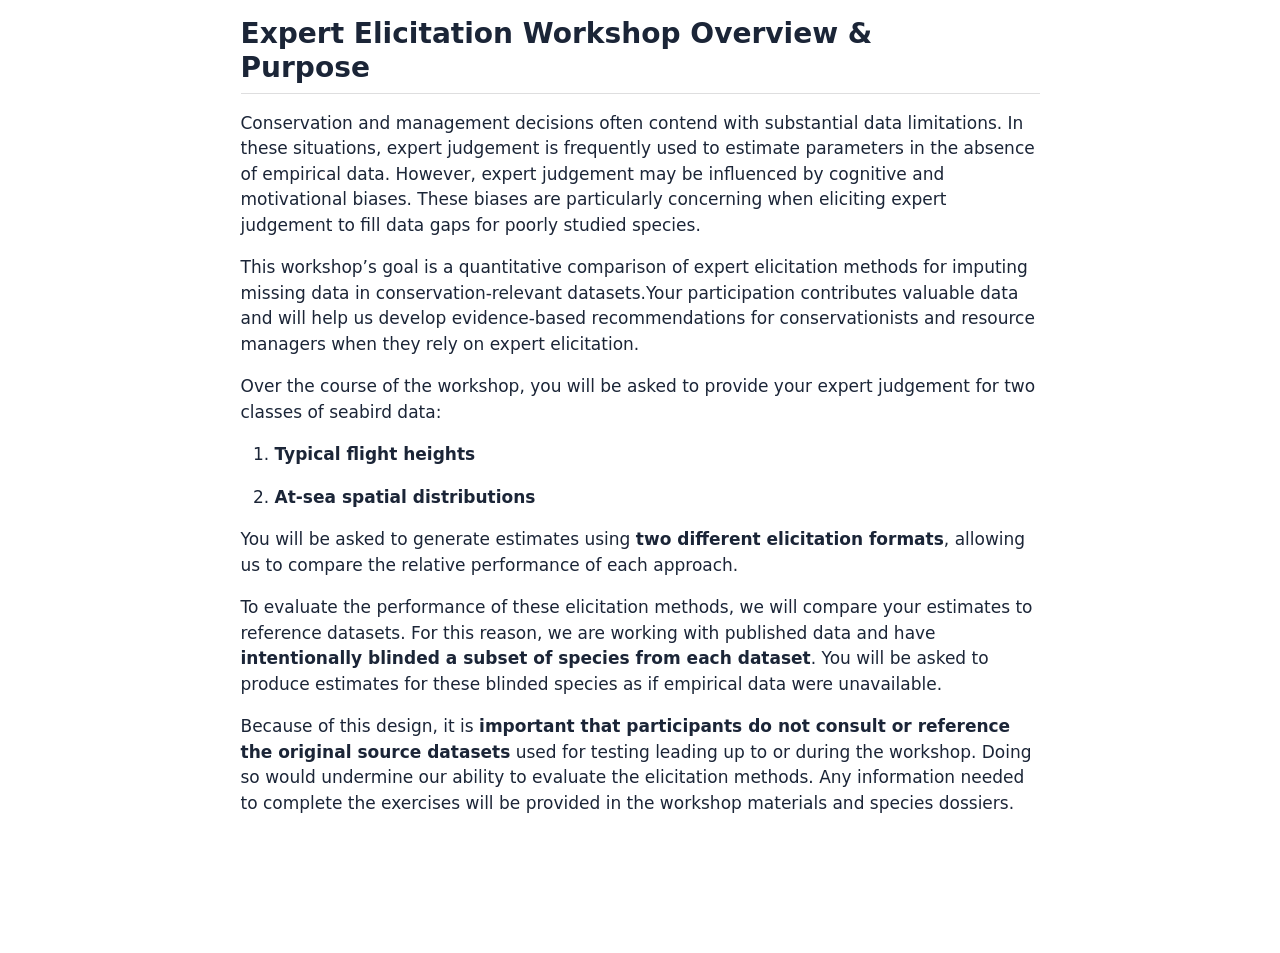
==== docs/index.html @ cf05cbc2 "intro format" ====
<!DOCTYPE html>
<html xmlns="http://www.w3.org/1999/xhtml" lang="en" xml:lang="en"><head>

<meta charset="utf-8">
<meta name="generator" content="quarto-1.7.32">

<meta name="viewport" content="width=device-width, initial-scale=1.0, user-scalable=yes">


<title>index</title>
<style>
code{white-space: pre-wrap;}
span.smallcaps{font-variant: small-caps;}
div.columns{display: flex; gap: min(4vw, 1.5em);}
div.column{flex: auto; overflow-x: auto;}
div.hanging-indent{margin-left: 1.5em; text-indent: -1.5em;}
ul.task-list{list-style: none;}
ul.task-list li input[type="checkbox"] {
  width: 0.8em;
  margin: 0 0.8em 0.2em -1em; /* quarto-specific, see https://github.com/quarto-dev/quarto-cli/issues/4556 */ 
  vertical-align: middle;
}
</style>


<script src="index_files/libs/clipboard/clipboard.min.js"></script>
<script src="index_files/libs/quarto-html/quarto.js" type="module"></script>
<script src="index_files/libs/quarto-html/tabsets/tabsets.js" type="module"></script>
<script src="index_files/libs/quarto-html/popper.min.js"></script>
<script src="index_files/libs/quarto-html/tippy.umd.min.js"></script>
<script src="index_files/libs/quarto-html/anchor.min.js"></script>
<link href="index_files/libs/quarto-html/tippy.css" rel="stylesheet">
<link href="index_files/libs/quarto-html/quarto-syntax-highlighting-37eea08aefeeee20ff55810ff984fec1.css" rel="stylesheet" id="quarto-text-highlighting-styles">
<script src="index_files/libs/bootstrap/bootstrap.min.js"></script>
<link href="index_files/libs/bootstrap/bootstrap-icons.css" rel="stylesheet">
<link href="index_files/libs/bootstrap/bootstrap-81267100e462c21b3d6c0d5bf76a3417.min.css" rel="stylesheet" append-hash="true" id="quarto-bootstrap" data-mode="light">


<link rel="stylesheet" href="styles.css">
</head>

<body class="fullcontent quarto-light">

<div id="quarto-content" class="page-columns page-rows-contents page-layout-article">

<main class="content" id="quarto-document-content">




<section id="expert-elicitation-workshop-overview-purpose" class="level2">
<h2 class="anchored" data-anchor-id="expert-elicitation-workshop-overview-purpose">Expert Elicitation Workshop Overview &amp; Purpose</h2>
<p>Conservation and management decisions often contend with substantial data limitations. In these situations, expert judgement is frequently used to estimate parameters in the absence of empirical data. However, expert judgement may be influenced by cognitive and motivational biases. These biases are particularly concerning when eliciting expert judgement to fill data gaps for poorly studied species.&nbsp;</p>
<p>This workshop’s goal is a quantitative comparison of expert elicitation methods for imputing missing data in conservation-relevant datasets.Your participation contributes valuable data and will help us develop evidence-based recommendations for conservationists and resource managers when they rely on expert elicitation.</p>
<p>Over the course of the workshop, you will be asked to provide your expert judgement for two classes of seabird data:</p>
<ol type="1">
<li><p><strong>Typical flight heights</strong>&nbsp;</p></li>
<li><p><strong>At-sea spatial distributions</strong></p></li>
</ol>
<p>You will be asked to generate estimates using <strong>two different elicitation formats</strong>, allowing us to compare the relative performance of each approach.</p>
<p>To evaluate the performance of these elicitation methods, we will compare your estimates to&nbsp; reference datasets. For this reason, we are working with published data and have <strong>intentionally blinded a subset of species from each dataset</strong>. You will be asked to produce estimates for these blinded species as if empirical data were unavailable.</p>
<p>Because of this design, it is <strong>important that participants do not consult or reference the original source datasets</strong> used for testing leading up to or during the workshop. Doing so would undermine our ability to evaluate the elicitation methods. Any information needed to complete the exercises will be provided in the workshop materials and species dossiers.</p>
<p><br>
</p>
</section>

</main>
<!-- /main column -->
<script id="quarto-html-after-body" type="application/javascript">
  window.document.addEventListener("DOMContentLoaded", function (event) {
    const icon = "";
    const anchorJS = new window.AnchorJS();
    anchorJS.options = {
      placement: 'right',
      icon: icon
    };
    anchorJS.add('.anchored');
    const isCodeAnnotation = (el) => {
      for (const clz of el.classList) {
        if (clz.startsWith('code-annotation-')) {                     
          return true;
        }
      }
      return false;
    }
    const onCopySuccess = function(e) {
      // button target
      const button = e.trigger;
      // don't keep focus
      button.blur();
      // flash "checked"
      button.classList.add('code-copy-button-checked');
      var currentTitle = button.getAttribute("title");
      button.setAttribute("title", "Copied!");
      let tooltip;
      if (window.bootstrap) {
        button.setAttribute("data-bs-toggle", "tooltip");
        button.setAttribute("data-bs-placement", "left");
        button.setAttribute("data-bs-title", "Copied!");
        tooltip = new bootstrap.Tooltip(button, 
          { trigger: "manual", 
            customClass: "code-copy-button-tooltip",
            offset: [0, -8]});
        tooltip.show();    
      }
      setTimeout(function() {
        if (tooltip) {
          tooltip.hide();
          button.removeAttribute("data-bs-title");
          button.removeAttribute("data-bs-toggle");
          button.removeAttribute("data-bs-placement");
        }
        button.setAttribute("title", currentTitle);
        button.classList.remove('code-copy-button-checked');
      }, 1000);
      // clear code selection
      e.clearSelection();
    }
    const getTextToCopy = function(trigger) {
        const codeEl = trigger.previousElementSibling.cloneNode(true);
        for (const childEl of codeEl.children) {
          if (isCodeAnnotation(childEl)) {
            childEl.remove();
          }
        }
        return codeEl.innerText;
    }
    const clipboard = new window.ClipboardJS('.code-copy-button:not([data-in-quarto-modal])', {
      text: getTextToCopy
    });
    clipboard.on('success', onCopySuccess);
    if (window.document.getElementById('quarto-embedded-source-code-modal')) {
      const clipboardModal = new window.ClipboardJS('.code-copy-button[data-in-quarto-modal]', {
        text: getTextToCopy,
        container: window.document.getElementById('quarto-embedded-source-code-modal')
      });
      clipboardModal.on('success', onCopySuccess);
    }
      var localhostRegex = new RegExp(/^(?:http|https):\/\/localhost\:?[0-9]*\//);
      var mailtoRegex = new RegExp(/^mailto:/);
        var filterRegex = new RegExp('/' + window.location.host + '/');
      var isInternal = (href) => {
          return filterRegex.test(href) || localhostRegex.test(href) || mailtoRegex.test(href);
      }
      // Inspect non-navigation links and adorn them if external
     var links = window.document.querySelectorAll('a[href]:not(.nav-link):not(.navbar-brand):not(.toc-action):not(.sidebar-link):not(.sidebar-item-toggle):not(.pagination-link):not(.no-external):not([aria-hidden]):not(.dropdown-item):not(.quarto-navigation-tool):not(.about-link)');
      for (var i=0; i<links.length; i++) {
        const link = links[i];
        if (!isInternal(link.href)) {
          // undo the damage that might have been done by quarto-nav.js in the case of
          // links that we want to consider external
          if (link.dataset.originalHref !== undefined) {
            link.href = link.dataset.originalHref;
          }
        }
      }
    function tippyHover(el, contentFn, onTriggerFn, onUntriggerFn) {
      const config = {
        allowHTML: true,
        maxWidth: 500,
        delay: 100,
        arrow: false,
        appendTo: function(el) {
            return el.parentElement;
        },
        interactive: true,
        interactiveBorder: 10,
        theme: 'quarto',
        placement: 'bottom-start',
      };
      if (contentFn) {
        config.content = contentFn;
      }
      if (onTriggerFn) {
        config.onTrigger = onTriggerFn;
      }
      if (onUntriggerFn) {
        config.onUntrigger = onUntriggerFn;
      }
      window.tippy(el, config); 
    }
    const noterefs = window.document.querySelectorAll('a[role="doc-noteref"]');
    for (var i=0; i<noterefs.length; i++) {
      const ref = noterefs[i];
      tippyHover(ref, function() {
        // use id or data attribute instead here
        let href = ref.getAttribute('data-footnote-href') || ref.getAttribute('href');
        try { href = new URL(href).hash; } catch {}
        const id = href.replace(/^#\/?/, "");
        const note = window.document.getElementById(id);
        if (note) {
          return note.innerHTML;
        } else {
          return "";
        }
      });
    }
    const xrefs = window.document.querySelectorAll('a.quarto-xref');
    const processXRef = (id, note) => {
      // Strip column container classes
      const stripColumnClz = (el) => {
        el.classList.remove("page-full", "page-columns");
        if (el.children) {
          for (const child of el.children) {
            stripColumnClz(child);
          }
        }
      }
      stripColumnClz(note)
      if (id === null || id.startsWith('sec-')) {
        // Special case sections, only their first couple elements
        const container = document.createElement("div");
        if (note.children && note.children.length > 2) {
          container.appendChild(note.children[0].cloneNode(true));
          for (let i = 1; i < note.children.length; i++) {
            const child = note.children[i];
            if (child.tagName === "P" && child.innerText === "") {
              continue;
            } else {
              container.appendChild(child.cloneNode(true));
              break;
            }
          }
          if (window.Quarto?.typesetMath) {
            window.Quarto.typesetMath(container);
          }
          return container.innerHTML
        } else {
          if (window.Quarto?.typesetMath) {
            window.Quarto.typesetMath(note);
          }
          return note.innerHTML;
        }
      } else {
        // Remove any anchor links if they are present
        const anchorLink = note.querySelector('a.anchorjs-link');
        if (anchorLink) {
          anchorLink.remove();
        }
        if (window.Quarto?.typesetMath) {
          window.Quarto.typesetMath(note);
        }
        if (note.classList.contains("callout")) {
          return note.outerHTML;
        } else {
          return note.innerHTML;
        }
      }
    }
    for (var i=0; i<xrefs.length; i++) {
      const xref = xrefs[i];
      tippyHover(xref, undefined, function(instance) {
        instance.disable();
        let url = xref.getAttribute('href');
        let hash = undefined; 
        if (url.startsWith('#')) {
          hash = url;
        } else {
          try { hash = new URL(url).hash; } catch {}
        }
        if (hash) {
          const id = hash.replace(/^#\/?/, "");
          const note = window.document.getElementById(id);
          if (note !== null) {
            try {
              const html = processXRef(id, note.cloneNode(true));
              instance.setContent(html);
            } finally {
              instance.enable();
              instance.show();
            }
          } else {
            // See if we can fetch this
            fetch(url.split('#')[0])
            .then(res => res.text())
            .then(html => {
              const parser = new DOMParser();
              const htmlDoc = parser.parseFromString(html, "text/html");
              const note = htmlDoc.getElementById(id);
              if (note !== null) {
                const html = processXRef(id, note);
                instance.setContent(html);
              } 
            }).finally(() => {
              instance.enable();
              instance.show();
            });
          }
        } else {
          // See if we can fetch a full url (with no hash to target)
          // This is a special case and we should probably do some content thinning / targeting
          fetch(url)
          .then(res => res.text())
          .then(html => {
            const parser = new DOMParser();
            const htmlDoc = parser.parseFromString(html, "text/html");
            const note = htmlDoc.querySelector('main.content');
            if (note !== null) {
              // This should only happen for chapter cross references
              // (since there is no id in the URL)
              // remove the first header
              if (note.children.length > 0 && note.children[0].tagName === "HEADER") {
                note.children[0].remove();
              }
              const html = processXRef(null, note);
              instance.setContent(html);
            } 
          }).finally(() => {
            instance.enable();
            instance.show();
          });
        }
      }, function(instance) {
      });
    }
        let selectedAnnoteEl;
        const selectorForAnnotation = ( cell, annotation) => {
          let cellAttr = 'data-code-cell="' + cell + '"';
          let lineAttr = 'data-code-annotation="' +  annotation + '"';
          const selector = 'span[' + cellAttr + '][' + lineAttr + ']';
          return selector;
        }
        const selectCodeLines = (annoteEl) => {
          const doc = window.document;
          const targetCell = annoteEl.getAttribute("data-target-cell");
          const targetAnnotation = annoteEl.getAttribute("data-target-annotation");
          const annoteSpan = window.document.querySelector(selectorForAnnotation(targetCell, targetAnnotation));
          const lines = annoteSpan.getAttribute("data-code-lines").split(",");
          const lineIds = lines.map((line) => {
            return targetCell + "-" + line;
          })
          let top = null;
          let height = null;
          let parent = null;
          if (lineIds.length > 0) {
              //compute the position of the single el (top and bottom and make a div)
              const el = window.document.getElementById(lineIds[0]);
              top = el.offsetTop;
              height = el.offsetHeight;
              parent = el.parentElement.parentElement;
            if (lineIds.length > 1) {
              const lastEl = window.document.getElementById(lineIds[lineIds.length - 1]);
              const bottom = lastEl.offsetTop + lastEl.offsetHeight;
              height = bottom - top;
            }
            if (top !== null && height !== null && parent !== null) {
              // cook up a div (if necessary) and position it 
              let div = window.document.getElementById("code-annotation-line-highlight");
              if (div === null) {
                div = window.document.createElement("div");
                div.setAttribute("id", "code-annotation-line-highlight");
                div.style.position = 'absolute';
                parent.appendChild(div);
              }
              div.style.top = top - 2 + "px";
              div.style.height = height + 4 + "px";
              div.style.left = 0;
              let gutterDiv = window.document.getElementById("code-annotation-line-highlight-gutter");
              if (gutterDiv === null) {
                gutterDiv = window.document.createElement("div");
                gutterDiv.setAttribute("id", "code-annotation-line-highlight-gutter");
                gutterDiv.style.position = 'absolute';
                const codeCell = window.document.getElementById(targetCell);
                const gutter = codeCell.querySelector('.code-annotation-gutter');
                gutter.appendChild(gutterDiv);
              }
              gutterDiv.style.top = top - 2 + "px";
              gutterDiv.style.height = height + 4 + "px";
            }
            selectedAnnoteEl = annoteEl;
          }
        };
        const unselectCodeLines = () => {
          const elementsIds = ["code-annotation-line-highlight", "code-annotation-line-highlight-gutter"];
          elementsIds.forEach((elId) => {
            const div = window.document.getElementById(elId);
            if (div) {
              div.remove();
            }
          });
          selectedAnnoteEl = undefined;
        };
          // Handle positioning of the toggle
      window.addEventListener(
        "resize",
        throttle(() => {
          elRect = undefined;
          if (selectedAnnoteEl) {
            selectCodeLines(selectedAnnoteEl);
          }
        }, 10)
      );
      function throttle(fn, ms) {
      let throttle = false;
      let timer;
        return (...args) => {
          if(!throttle) { // first call gets through
              fn.apply(this, args);
              throttle = true;
          } else { // all the others get throttled
              if(timer) clearTimeout(timer); // cancel #2
              timer = setTimeout(() => {
                fn.apply(this, args);
                timer = throttle = false;
              }, ms);
          }
        };
      }
        // Attach click handler to the DT
        const annoteDls = window.document.querySelectorAll('dt[data-target-cell]');
        for (const annoteDlNode of annoteDls) {
          annoteDlNode.addEventListener('click', (event) => {
            const clickedEl = event.target;
            if (clickedEl !== selectedAnnoteEl) {
              unselectCodeLines();
              const activeEl = window.document.querySelector('dt[data-target-cell].code-annotation-active');
              if (activeEl) {
                activeEl.classList.remove('code-annotation-active');
              }
              selectCodeLines(clickedEl);
              clickedEl.classList.add('code-annotation-active');
            } else {
              // Unselect the line
              unselectCodeLines();
              clickedEl.classList.remove('code-annotation-active');
            }
          });
        }
    const findCites = (el) => {
      const parentEl = el.parentElement;
      if (parentEl) {
        const cites = parentEl.dataset.cites;
        if (cites) {
          return {
            el,
            cites: cites.split(' ')
          };
        } else {
          return findCites(el.parentElement)
        }
      } else {
        return undefined;
      }
    };
    var bibliorefs = window.document.querySelectorAll('a[role="doc-biblioref"]');
    for (var i=0; i<bibliorefs.length; i++) {
      const ref = bibliorefs[i];
      const citeInfo = findCites(ref);
      if (citeInfo) {
        tippyHover(citeInfo.el, function() {
          var popup = window.document.createElement('div');
          citeInfo.cites.forEach(function(cite) {
            var citeDiv = window.document.createElement('div');
            citeDiv.classList.add('hanging-indent');
            citeDiv.classList.add('csl-entry');
            var biblioDiv = window.document.getElementById('ref-' + cite);
            if (biblioDiv) {
              citeDiv.innerHTML = biblioDiv.innerHTML;
            }
            popup.appendChild(citeDiv);
          });
          return popup.innerHTML;
        });
      }
    }
  });
  </script>
</div> <!-- /content -->




</body></html>
---- docs/index_files/libs/quarto-html/tippy.css ----
.tippy-box[data-animation=fade][data-state=hidden]{opacity:0}[data-tippy-root]{max-width:calc(100vw - 10px)}.tippy-box{position:relative;background-color:#333;color:#fff;border-radius:4px;font-size:14px;line-height:1.4;white-space:normal;outline:0;transition-property:transform,visibility,opacity}.tippy-box[data-placement^=top]>.tippy-arrow{bottom:0}.tippy-box[data-placement^=top]>.tippy-arrow:before{bottom:-7px;left:0;border-width:8px 8px 0;border-top-color:initial;transform-origin:center top}.tippy-box[data-placement^=bottom]>.tippy-arrow{top:0}.tippy-box[data-placement^=bottom]>.tippy-arrow:before{top:-7px;left:0;border-width:0 8px 8px;border-bottom-color:initial;transform-origin:center bottom}.tippy-box[data-placement^=left]>.tippy-arrow{right:0}.tippy-box[data-placement^=left]>.tippy-arrow:before{border-width:8px 0 8px 8px;border-left-color:initial;right:-7px;transform-origin:center left}.tippy-box[data-placement^=right]>.tippy-arrow{left:0}.tippy-box[data-placement^=right]>.tippy-arrow:before{left:-7px;border-width:8px 8px 8px 0;border-right-color:initial;transform-origin:center right}.tippy-box[data-inertia][data-state=visible]{transition-timing-function:cubic-bezier(.54,1.5,.38,1.11)}.tippy-arrow{width:16px;height:16px;color:#333}.tippy-arrow:before{content:"";position:absolute;border-color:transparent;border-style:solid}.tippy-content{position:relative;padding:5px 9px;z-index:1}
---- docs/index_files/libs/quarto-html/quarto-syntax-highlighting-37eea08aefeeee20ff55810ff984fec1.css ----
/* quarto syntax highlight colors */
:root {
  --quarto-hl-ot-color: #003B4F;
  --quarto-hl-at-color: #657422;
  --quarto-hl-ss-color: #20794D;
  --quarto-hl-an-color: #5E5E5E;
  --quarto-hl-fu-color: #4758AB;
  --quarto-hl-st-color: #20794D;
  --quarto-hl-cf-color: #003B4F;
  --quarto-hl-op-color: #5E5E5E;
  --quarto-hl-er-color: #AD0000;
  --quarto-hl-bn-color: #AD0000;
  --quarto-hl-al-color: #AD0000;
  --quarto-hl-va-color: #111111;
  --quarto-hl-bu-color: inherit;
  --quarto-hl-ex-color: inherit;
  --quarto-hl-pp-color: #AD0000;
  --quarto-hl-in-color: #5E5E5E;
  --quarto-hl-vs-color: #20794D;
  --quarto-hl-wa-color: #5E5E5E;
  --quarto-hl-do-color: #5E5E5E;
  --quarto-hl-im-color: #00769E;
  --quarto-hl-ch-color: #20794D;
  --quarto-hl-dt-color: #AD0000;
  --quarto-hl-fl-color: #AD0000;
  --quarto-hl-co-color: #5E5E5E;
  --quarto-hl-cv-color: #5E5E5E;
  --quarto-hl-cn-color: #8f5902;
  --quarto-hl-sc-color: #5E5E5E;
  --quarto-hl-dv-color: #AD0000;
  --quarto-hl-kw-color: #003B4F;
}

/* other quarto variables */
:root {
  --quarto-font-monospace: SFMono-Regular, Menlo, Monaco, Consolas, "Liberation Mono", "Courier New", monospace;
}

/* syntax highlight based on Pandoc's rules */
pre > code.sourceCode > span {
  color: #003B4F;
}

code.sourceCode > span {
  color: #003B4F;
}

div.sourceCode,
div.sourceCode pre.sourceCode {
  color: #003B4F;
}

/* Normal */
code span {
  color: #003B4F;
}

/* Alert */
code span.al {
  color: #AD0000;
  font-style: inherit;
}

/* Annotation */
code span.an {
  color: #5E5E5E;
  font-style: inherit;
}

/* Attribute */
code span.at {
  color: #657422;
  font-style: inherit;
}

/* BaseN */
code span.bn {
  color: #AD0000;
  font-style: inherit;
}

/* BuiltIn */
code span.bu {
  font-style: inherit;
}

/* ControlFlow */
code span.cf {
  color: #003B4F;
  font-weight: bold;
  font-style: inherit;
}

/* Char */
code span.ch {
  color: #20794D;
  font-style: inherit;
}

/* Constant */
code span.cn {
  color: #8f5902;
  font-style: inherit;
}

/* Comment */
code span.co {
  color: #5E5E5E;
  font-style: inherit;
}

/* CommentVar */
code span.cv {
  color: #5E5E5E;
  font-style: italic;
}

/* Documentation */
code span.do {
  color: #5E5E5E;
  font-style: italic;
}

/* DataType */
code span.dt {
  color: #AD0000;
  font-style: inherit;
}

/* DecVal */
code span.dv {
  color: #AD0000;
  font-style: inherit;
}

/* Error */
code span.er {
  color: #AD0000;
  font-style: inherit;
}

/* Extension */
code span.ex {
  font-style: inherit;
}

/* Float */
code span.fl {
  color: #AD0000;
  font-style: inherit;
}

/* Function */
code span.fu {
  color: #4758AB;
  font-style: inherit;
}

/* Import */
code span.im {
  color: #00769E;
  font-style: inherit;
}

/* Information */
code span.in {
  color: #5E5E5E;
  font-style: inherit;
}

/* Keyword */
code span.kw {
  color: #003B4F;
  font-weight: bold;
  font-style: inherit;
}

/* Operator */
code span.op {
  color: #5E5E5E;
  font-style: inherit;
}

/* Other */
code span.ot {
  color: #003B4F;
  font-style: inherit;
}

/* Preprocessor */
code span.pp {
  color: #AD0000;
  font-style: inherit;
}

/* SpecialChar */
code span.sc {
  color: #5E5E5E;
  font-style: inherit;
}

/* SpecialString */
code span.ss {
  color: #20794D;
  font-style: inherit;
}

/* String */
code span.st {
  color: #20794D;
  font-style: inherit;
}

/* Variable */
code span.va {
  color: #111111;
  font-style: inherit;
}

/* VerbatimString */
code span.vs {
  color: #20794D;
  font-style: inherit;
}

/* Warning */
code span.wa {
  color: #5E5E5E;
  font-style: italic;
}

.prevent-inlining {
  content: "</";
}

/*# sourceMappingURL=27d3d809615f7771493d095567f04340.css.map */
---- docs/styles.css ----
body {
  background-color: ##e9f5f9; /* classic navy background */
  color: #1B2537; /*white font*/
}

a {
    color: #a62b0c; /* Replace with your desired color */
}
a:visited {
    color: #a62b0c; /* Replace with your desired color */
}
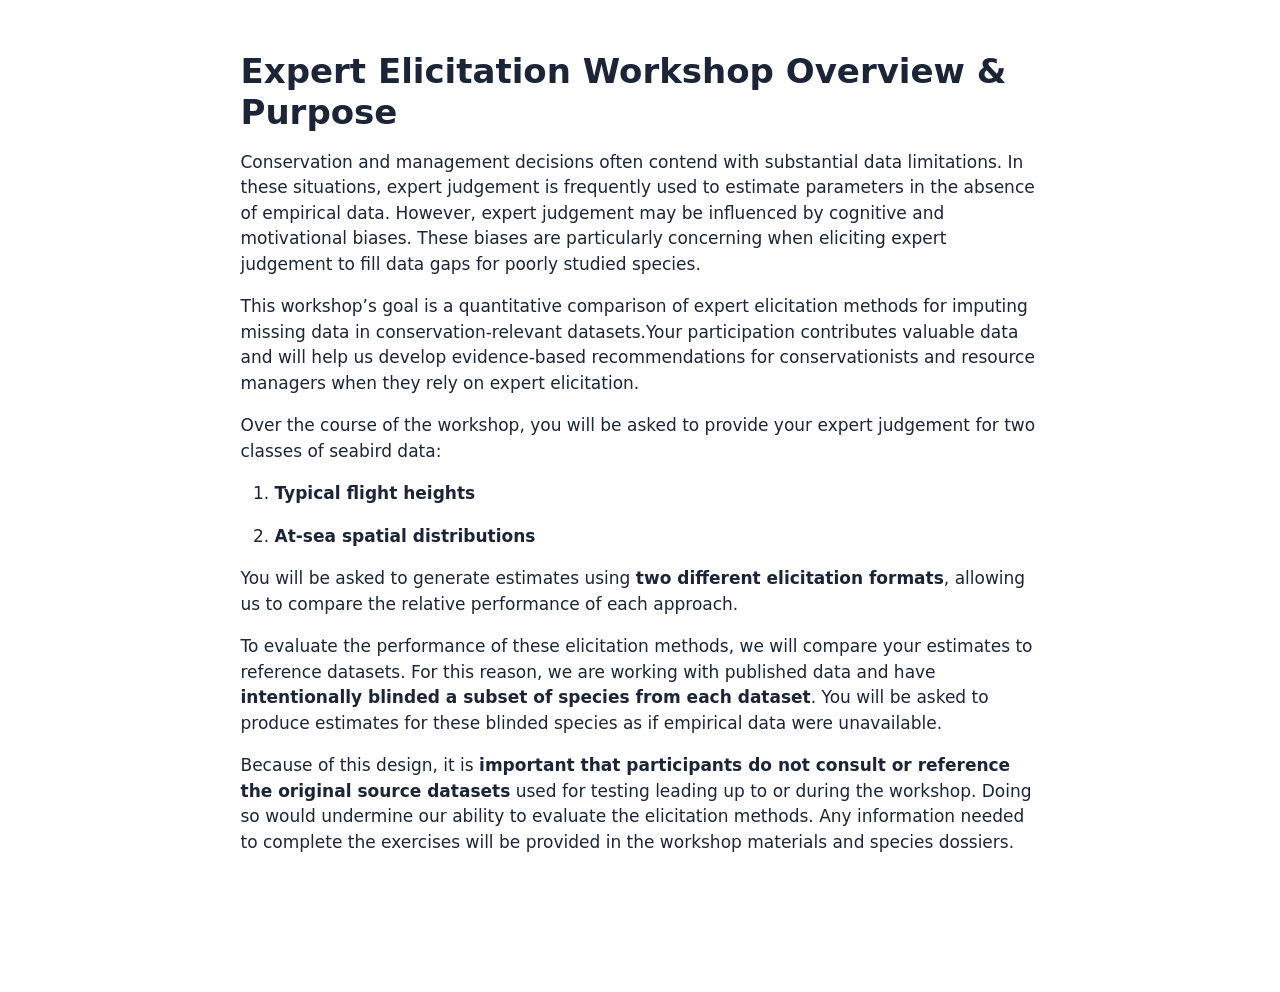
==== commit 75dc05e3: "update flight height dossier" ====
--- a/docs/index.html
+++ b/docs/index.html
@@ -48,8 +48,8 @@
 
 
 
-<section id="expert-elicitation-workshop-overview-purpose" class="level2">
-<h2 class="anchored" data-anchor-id="expert-elicitation-workshop-overview-purpose">Expert Elicitation Workshop Overview &amp; Purpose</h2>
+<section id="expert-elicitation-workshop-overview-purpose" class="level1">
+<h1>Expert Elicitation Workshop Overview &amp; Purpose</h1>
 <p>Conservation and management decisions often contend with substantial data limitations. In these situations, expert judgement is frequently used to estimate parameters in the absence of empirical data. However, expert judgement may be influenced by cognitive and motivational biases. These biases are particularly concerning when eliciting expert judgement to fill data gaps for poorly studied species.&nbsp;</p>
 <p>This workshop’s goal is a quantitative comparison of expert elicitation methods for imputing missing data in conservation-relevant datasets.Your participation contributes valuable data and will help us develop evidence-based recommendations for conservationists and resource managers when they rely on expert elicitation.</p>
 <p>Over the course of the workshop, you will be asked to provide your expert judgement for two classes of seabird data:</p>
--- a/docs/styles.css
+++ b/docs/styles.css
@@ -8,4 +8,11 @@
 }
 a:visited {
     color: #a62b0c; /* Replace with your desired color */
+}
+
+
+.cell-output-display table {
+  display: block;
+  overflow-x: auto;
+  white-space: nowrap;
 }
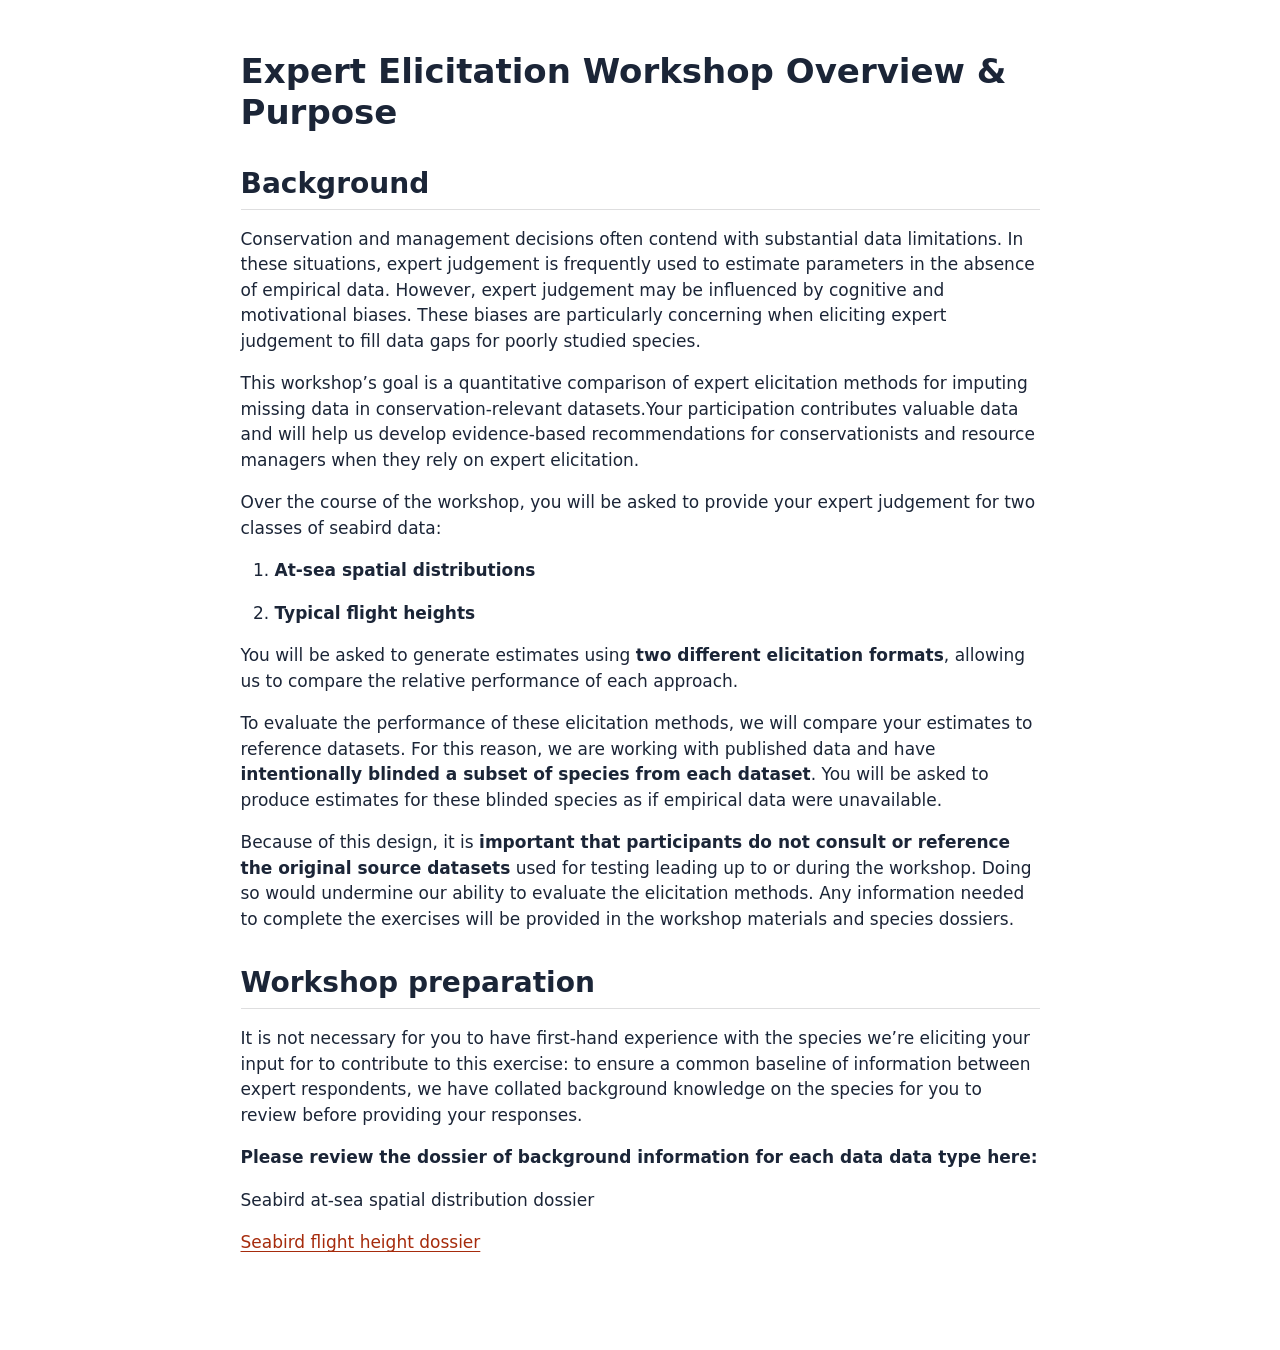
==== commit fc34bc46: "update spatial" ====
--- a/docs/index.html
+++ b/docs/index.html
@@ -50,18 +50,26 @@
 
 <section id="expert-elicitation-workshop-overview-purpose" class="level1">
 <h1>Expert Elicitation Workshop Overview &amp; Purpose</h1>
+<section id="background" class="level2">
+<h2 class="anchored" data-anchor-id="background">Background</h2>
 <p>Conservation and management decisions often contend with substantial data limitations. In these situations, expert judgement is frequently used to estimate parameters in the absence of empirical data. However, expert judgement may be influenced by cognitive and motivational biases. These biases are particularly concerning when eliciting expert judgement to fill data gaps for poorly studied species.&nbsp;</p>
 <p>This workshop’s goal is a quantitative comparison of expert elicitation methods for imputing missing data in conservation-relevant datasets.Your participation contributes valuable data and will help us develop evidence-based recommendations for conservationists and resource managers when they rely on expert elicitation.</p>
 <p>Over the course of the workshop, you will be asked to provide your expert judgement for two classes of seabird data:</p>
 <ol type="1">
+<li><p><strong>At-sea spatial distributions</strong></p></li>
 <li><p><strong>Typical flight heights</strong>&nbsp;</p></li>
-<li><p><strong>At-sea spatial distributions</strong></p></li>
 </ol>
 <p>You will be asked to generate estimates using <strong>two different elicitation formats</strong>, allowing us to compare the relative performance of each approach.</p>
-<p>To evaluate the performance of these elicitation methods, we will compare your estimates to&nbsp; reference datasets. For this reason, we are working with published data and have <strong>intentionally blinded a subset of species from each dataset</strong>. You will be asked to produce estimates for these blinded species as if empirical data were unavailable.</p>
+<p>To evaluate the performance of these elicitation methods, we will compare your estimates to reference datasets. For this reason, we are working with published data and have <strong>intentionally blinded a subset of species from each dataset</strong>. You will be asked to produce estimates for these blinded species as if empirical data were unavailable.</p>
 <p>Because of this design, it is <strong>important that participants do not consult or reference the original source datasets</strong> used for testing leading up to or during the workshop. Doing so would undermine our ability to evaluate the elicitation methods. Any information needed to complete the exercises will be provided in the workshop materials and species dossiers.</p>
-<p><br>
-</p>
+</section>
+<section id="workshop-preparation" class="level2">
+<h2 class="anchored" data-anchor-id="workshop-preparation">Workshop preparation</h2>
+<p>It is not necessary for you to have first-hand experience with the species we’re eliciting your input for to contribute to this exercise: to ensure a common baseline of information between expert respondents, we have collated background knowledge on the species for you to review before providing your responses.</p>
+<p><strong>Please review the dossier of background information for each data data type here:</strong></p>
+<p>Seabird at-sea spatial distribution dossier</p>
+<p><a href="https://boriellis.github.io/expert_elicitation_study/flight_height_dossiers">Seabird flight height dossier</a></p>
+</section>
 </section>
 
 </main>
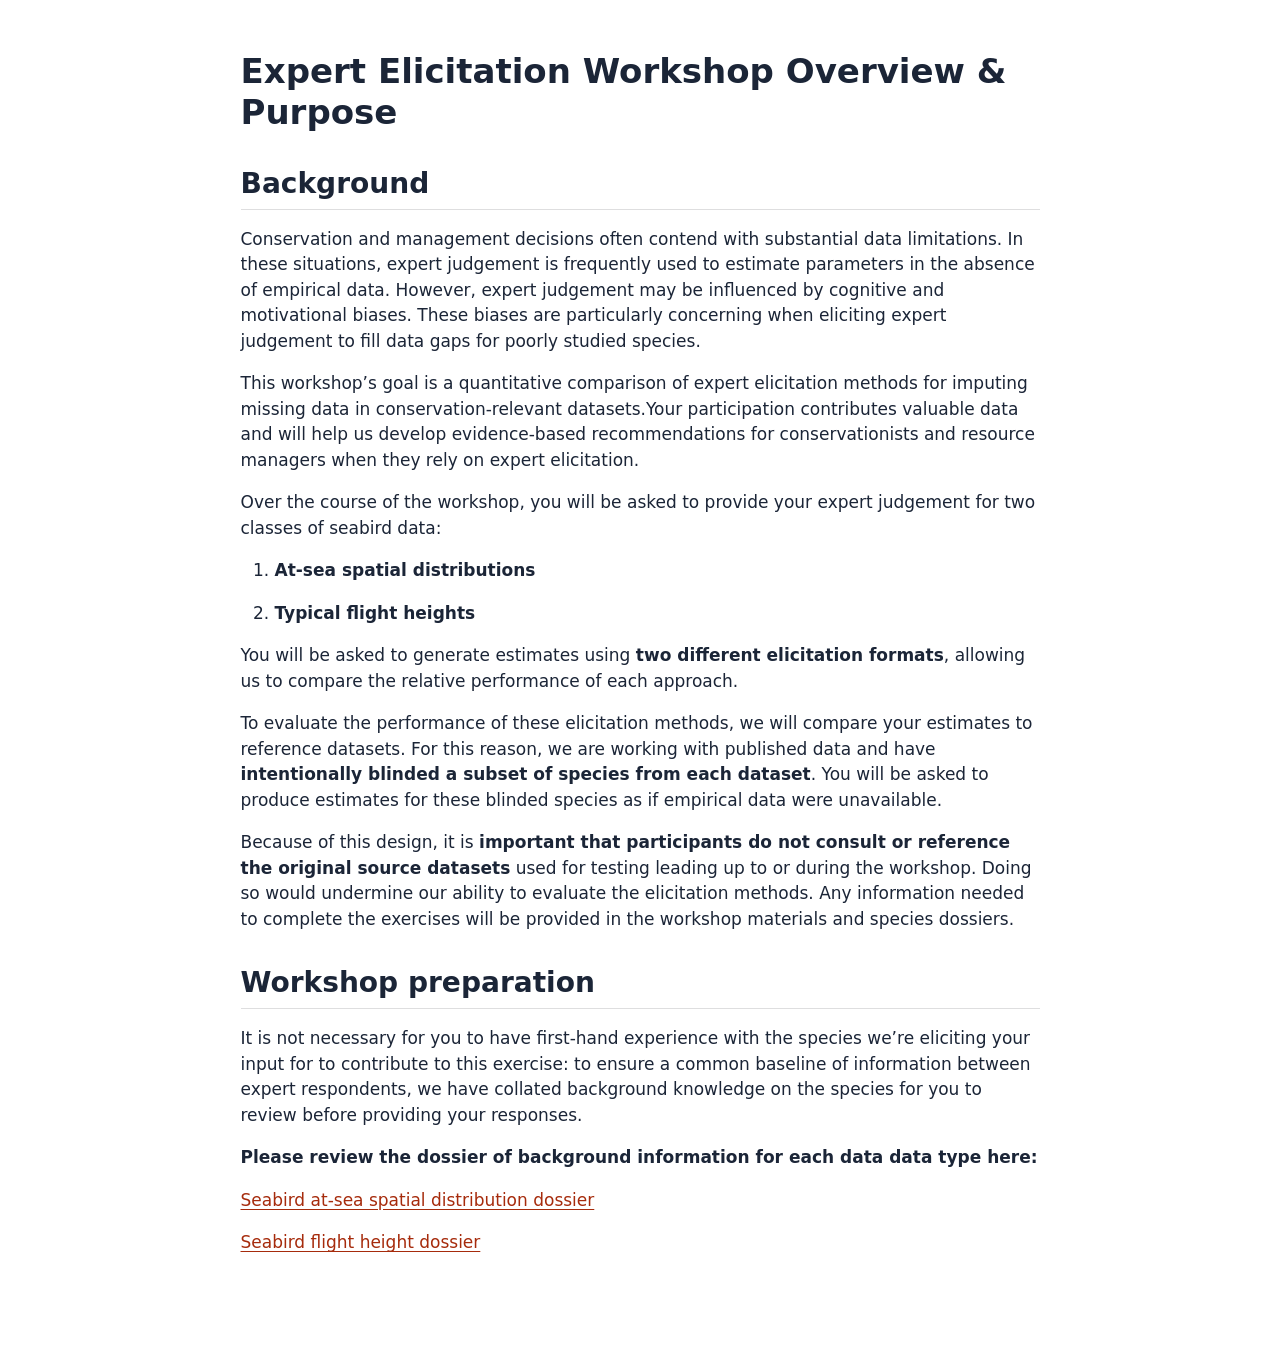
==== commit 7d9e2713: "spatial dossier update" ====
--- a/docs/index.html
+++ b/docs/index.html
@@ -67,7 +67,7 @@
 <h2 class="anchored" data-anchor-id="workshop-preparation">Workshop preparation</h2>
 <p>It is not necessary for you to have first-hand experience with the species we’re eliciting your input for to contribute to this exercise: to ensure a common baseline of information between expert respondents, we have collated background knowledge on the species for you to review before providing your responses.</p>
 <p><strong>Please review the dossier of background information for each data data type here:</strong></p>
-<p>Seabird at-sea spatial distribution dossier</p>
+<p><a href="https://boriellis.github.io/expert_elicitation_study/spatial_dossiers">Seabird at-sea spatial distribution dossier</a></p>
 <p><a href="https://boriellis.github.io/expert_elicitation_study/flight_height_dossiers">Seabird flight height dossier</a></p>
 </section>
 </section>
